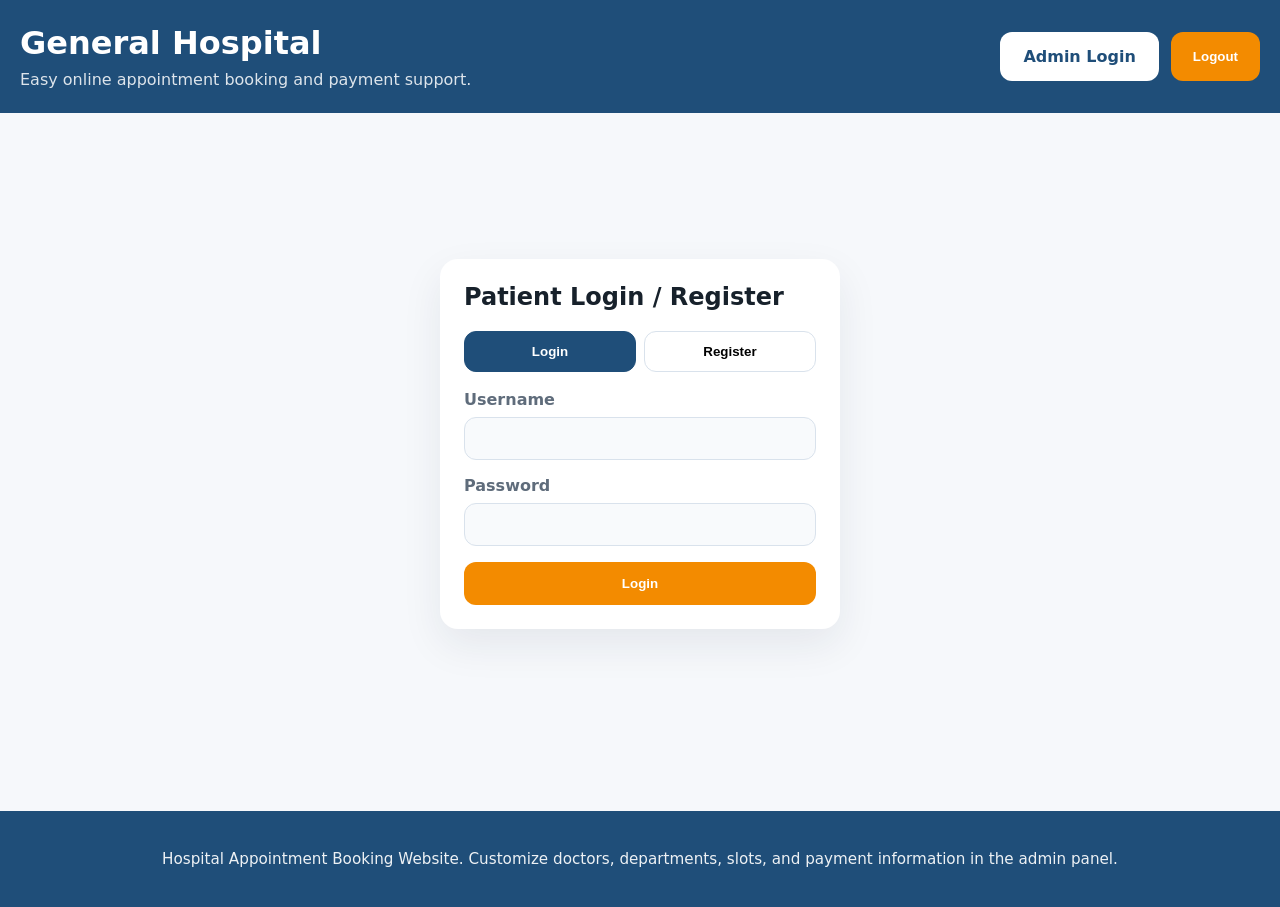
==== index.html @ bab7a087 "Initial commit" ====
<!DOCTYPE html>
<html lang="en">

<head>
    <meta charset="UTF-8" />
    <meta name="viewport" content="width=device-width, initial-scale=1.0" />
    <title>Hospital Appointment Booking</title>
    <link rel="stylesheet" href="styles.css" />
</head>

<body>
    <header class="site-header">
        <div class="brand">
            <img id="hospitalLogo" class="site-logo hidden" src="" alt="Hospital logo" />
            <h1 id="hospital-name">Hospital Online Appointments</h1>
            <p id="hospital-tagline">Book appointments, manage patient care, and get instant payment links.</p>
        </div>
        <div class="header-actions">
            <a class="button secondary" href="admin.html">Admin Login</a>
            <button class="button" id="logoutButton" hidden>Logout</button>
        </div>
    </header>

    <main class="container">
        <section class="welcome-panel" id="welcomePanel">
            <div class="card">
                <h2>Patient Login / Register</h2>
                <div class="tabs">
                    <button class="tab active" id="showLogin">Login</button>
                    <button class="tab" id="showRegister">Register</button>
                </div>

                <form id="loginForm" class="form">
                    <label>Username<input type="text" id="loginUsername" required /></label>
                    <label>Password<input type="password" id="loginPassword" required /></label>
                    <button type="submit" class="button">Login</button>
                </form>

                <form id="registerForm" class="form hidden">
                    <label>Full Name<input type="text" id="registerName" required /></label>
                    <label>Username<input type="text" id="registerUsername" required /></label>
                    <label>Password<input type="password" id="registerPassword" required /></label>
                    <label>Mobile Number<input type="tel" id="registerMobile" required /></label>
                    <button type="submit" class="button">Register</button>
                </form>
            </div>
        </section>

        <section class="dashboard hidden" id="patientDashboard">
            <div class="card">
                <h2>Welcome, <span id="patientName"></span></h2>
                <p>Use this dashboard to book appointment slots, enter your problem details, and pay online.</p>
            </div>

            <div class="grid-2">
                <div class="card" id="profileCard">
                    <h3>Complete Your Profile</h3>
                    <form id="profileForm" class="form">
                        <label>Age<input type="number" id="profileAge" min="1" max="120" required /></label>
                        <label>Date of Birth<input type="date" id="profileDob" required /></label>
                        <label>Medical Problem<textarea id="profileProblem" rows="3"
                                placeholder="Brief description of your medical issue" required></textarea></label>
                        <button type="submit" class="button">Save Profile</button>
                    </form>
                </div>

                <div class="card">
                    <h3>Book an Appointment</h3>
                    <form id="appointmentForm" class="form">
                        <label>Department
                            <select id="departmentSelect" required></select>
                        </label>
                        <label>Doctor
                            <select id="doctorSelect" required></select>
                        </label>
                        <div id="selectedDoctorImage" style="display: none; margin-bottom: 16px;">
                            <img id="doctorImage" class="doctor-image" alt="Selected Doctor" />
                        </div>
                        <label>Preferred Date<input type="date" id="appointmentDate" required /></label>
                        <label>Preferred Time Slot
                            <select id="timeSlotSelect" required></select>
                        </label>
                        <label>Problem Description<textarea id="problemDescription" rows="4"
                                placeholder="Describe your symptoms or concern" required></textarea></label>
                        <label>Payment Method
                            <select id="paymentMethod" required>
                                <option value="Credit Card">Credit Card</option>
                                <option value="UPI">UPI</option>
                                <option value="Net Banking">Net Banking</option>
                            </select>
                        </label>
                        <button type="submit" class="button">Request Appointment</button>
                    </form>
                </div>

                <div class="card">
                    <h3>Appointment Summary</h3>
                    <div id="appointmentSummary">No bookings yet. Fill the form to request an appointment.</div>
                    <div class="notification-banner" id="patientNotification" hidden></div>
                </div>
            </div>

            <div class="card">
                <h3>Your Appointments</h3>
                <table class="data-table">
                    <thead>
                        <tr>
                            <th>#</th>
                            <th>Doctor</th>
                            <th>Date</th>
                            <th>Slot</th>
                            <th>Status</th>
                            <th>Action</th>
                        </tr>
                    </thead>
                    <tbody id="appointmentsTableBody"></tbody>
                </table>
            </div>

            <div class="card hidden" id="paymentCard">
                <h3>Pay for Appointment</h3>
                <p>Once your request is accepted, use the payment link below.</p>
                <a class="button" id="paymentLink" target="_blank" rel="noopener">Go to Payment</a>
            </div>
        </section>
    </main>

    <footer class="site-footer">
        <p>Hospital Appointment Booking Website. Customize doctors, departments, slots, and payment information in the
            admin panel.</p>
    </footer>

    <script src="script.js"></script>
</body>

</html>
---- styles.css ----
:root {
    --primary: #1f4e79;
    --accent: #f38b00;
    --background: #f6f8fb;
    --surface: #ffffff;
    --text: #17212b;
    --muted: #5f6c7b;
}

* {
    box-sizing: border-box;
}

body {
    margin: 0;
    font-family: Inter, system-ui, -apple-system, BlinkMacSystemFont, "Segoe UI", sans-serif;
    background: var(--background);
    color: var(--text);
}

.site-header,
.site-footer {
    background: var(--primary);
    color: white;
    padding: 24px 20px;
}

.site-header {
    display: flex;
    flex-wrap: wrap;
    justify-content: space-between;
    align-items: center;
    gap: 16px;
}

.brand h1,
.brand h2 {
    margin: 0;
}

.brand p {
    margin: 8px 0 0;
    color: rgba(255, 255, 255, 0.85);
}

.header-actions {
    display: flex;
    gap: 12px;
}

.container {
    max-width: 1180px;
    margin: 0 auto;
    padding: 28px 20px 40px;
}

.card {
    background: var(--surface);
    border-radius: 18px;
    box-shadow: 0 16px 40px rgba(30, 40, 64, 0.08);
    padding: 24px;
    margin-bottom: 24px;
}

.card h2,
.card h3 {
    margin-top: 0;
}

.form {
    display: grid;
    gap: 16px;
}

.form label {
    display: grid;
    gap: 8px;
    font-weight: 600;
    color: var(--muted);
}

input[type="text"],
input[type="password"],
input[type="email"],
input[type="date"],
input[type="url"],
select,
textarea {
    width: 100%;
    border: 1px solid #d9e2ec;
    border-radius: 12px;
    padding: 12px 14px;
    font-size: 0.95rem;
    background: #f8fafc;
}

textarea {
    resize: vertical;
}

.button {
    display: inline-flex;
    align-items: center;
    justify-content: center;
    background: var(--accent);
    color: white;
    border: none;
    border-radius: 12px;
    padding: 14px 22px;
    text-decoration: none;
    cursor: pointer;
    font-weight: 700;
}

.button.secondary {
    background: white;
    color: var(--primary);
    border: 1px solid rgba(255, 255, 255, 0.35);
}

.site-logo {
    width: 60px;
    height: 60px;
    object-fit: contain;
    border-radius: 12px;
    margin-bottom: 12px;
    border: 2px solid rgba(255, 255, 255, 0.28);
}

.doctor-list-card {
    margin-top: 24px;
}

.doctor-item {
    display: flex;
    justify-content: space-between;
    align-items: center;
    gap: 16px;
    padding: 14px 16px;
    border: 1px solid #e2e8f0;
    border-radius: 14px;
    margin-bottom: 12px;
    background: #f8fafc;
}

.doctor-item>div {
    flex: 1;
    display: flex;
    align-items: center;
}

.button.small {
    padding: 10px 16px;
    font-size: 0.9rem;
}

.tabs {
    display: flex;
    gap: 8px;
    margin-bottom: 18px;
}

.tab {
    flex: 1;
    padding: 12px 16px;
    border-radius: 12px;
    border: 1px solid #d9e2ec;
    background: white;
    cursor: pointer;
    font-weight: 700;
}

.tab.active {
    background: var(--primary);
    color: white;
    border-color: var(--primary);
}

.hidden {
    display: none;
}

.grid-2 {
    display: grid;
    grid-template-columns: repeat(2, minmax(0, 1fr));
    gap: 24px;
}

.data-table {
    width: 100%;
    border-collapse: collapse;
    margin-top: 12px;
}

.data-table th,
.data-table td {
    border: 1px solid #e2e8f0;
    padding: 12px 10px;
    text-align: left;
}

.data-table th {
    background: #f0f6ff;
    font-weight: 700;
}

.notification-banner {
    margin-top: 16px;
    padding: 16px;
    border-radius: 14px;
    background: #effaf5;
    color: #0b5a3d;
}

.site-footer {
    text-align: center;
    font-size: 0.95rem;
    color: rgba(255, 255, 255, 0.92);
}

.welcome-panel {
    display: flex;
    align-items: center;
    justify-content: center;
    min-height: 70vh;
}

.welcome-panel .card {
    max-width: 400px;
    width: 100%;
}

@media (max-width: 900px) {
    .grid-2 {
        grid-template-columns: 1fr;
    }
}

.doctor-image {
    width: 50px;
    height: 50px;
    object-fit: cover;
    border-radius: 8px;
    margin-right: 12px;
}

.slot-list-card {
    margin-top: 24px;
}

.slot-item {
    display: flex;
    justify-content: space-between;
    align-items: center;
    gap: 16px;
    padding: 12px 16px;
    border: 1px solid #e2e8f0;
    border-radius: 12px;
    margin-bottom: 8px;
    background: #f8fafc;
}
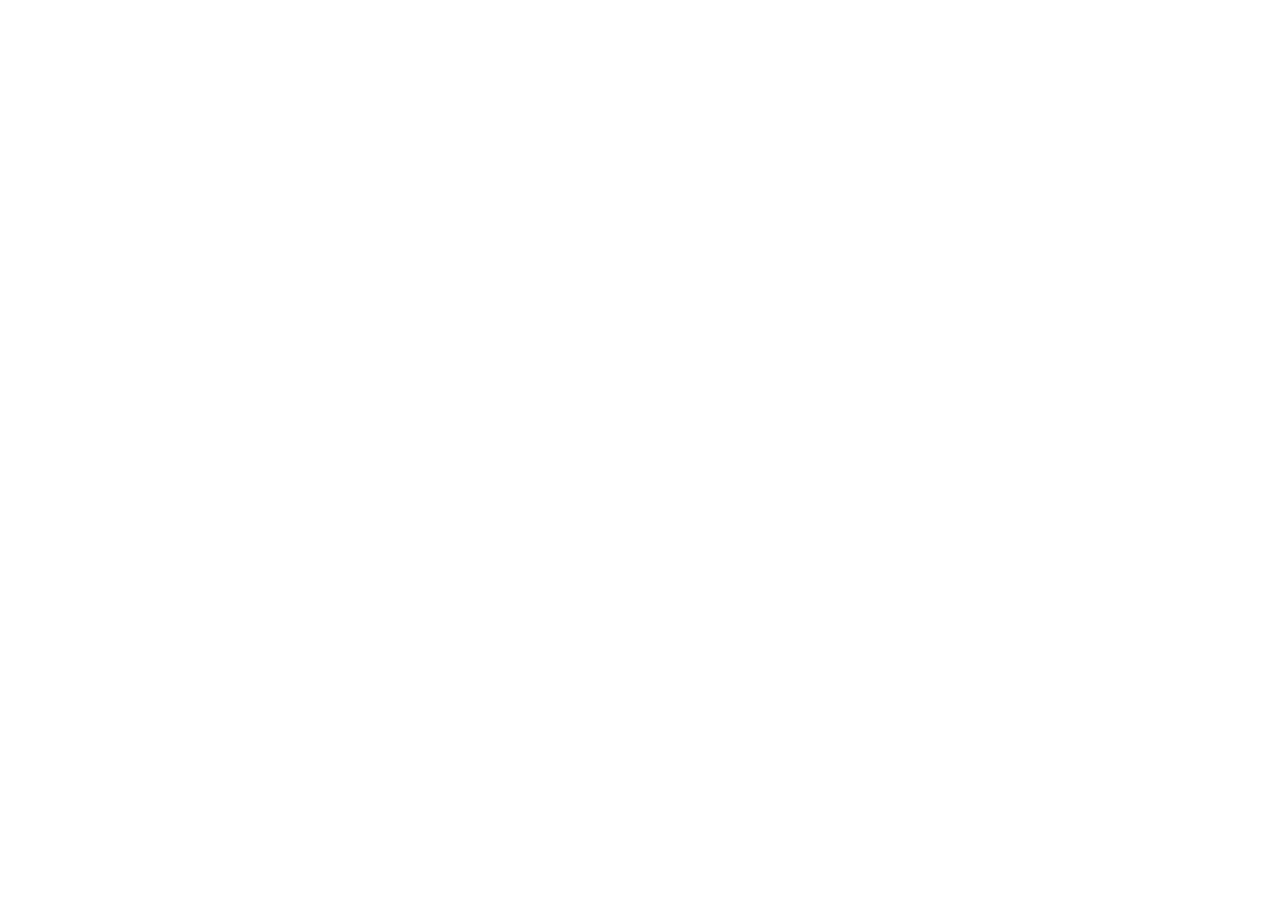
==== commit a56d34be: "Add files via upload clickz" ====
--- a/index.html
+++ b/index.html
@@ -1,136 +1,21 @@
-<!DOCTYPE html>
-<html lang="en">
-
-<head>
-    <meta charset="UTF-8" />
-    <meta name="viewport" content="width=device-width, initial-scale=1.0" />
-    <title>Hospital Appointment Booking</title>
-    <link rel="stylesheet" href="styles.css" />
-</head>
-
-<body>
-    <header class="site-header">
-        <div class="brand">
-            <img id="hospitalLogo" class="site-logo hidden" src="" alt="Hospital logo" />
-            <h1 id="hospital-name">Hospital Online Appointments</h1>
-            <p id="hospital-tagline">Book appointments, manage patient care, and get instant payment links.</p>
-        </div>
-        <div class="header-actions">
-            <a class="button secondary" href="admin.html">Admin Login</a>
-            <button class="button" id="logoutButton" hidden>Logout</button>
-        </div>
-    </header>
-
-    <main class="container">
-        <section class="welcome-panel" id="welcomePanel">
-            <div class="card">
-                <h2>Patient Login / Register</h2>
-                <div class="tabs">
-                    <button class="tab active" id="showLogin">Login</button>
-                    <button class="tab" id="showRegister">Register</button>
-                </div>
-
-                <form id="loginForm" class="form">
-                    <label>Username<input type="text" id="loginUsername" required /></label>
-                    <label>Password<input type="password" id="loginPassword" required /></label>
-                    <button type="submit" class="button">Login</button>
-                </form>
-
-                <form id="registerForm" class="form hidden">
-                    <label>Full Name<input type="text" id="registerName" required /></label>
-                    <label>Username<input type="text" id="registerUsername" required /></label>
-                    <label>Password<input type="password" id="registerPassword" required /></label>
-                    <label>Mobile Number<input type="tel" id="registerMobile" required /></label>
-                    <button type="submit" class="button">Register</button>
-                </form>
-            </div>
-        </section>
-
-        <section class="dashboard hidden" id="patientDashboard">
-            <div class="card">
-                <h2>Welcome, <span id="patientName"></span></h2>
-                <p>Use this dashboard to book appointment slots, enter your problem details, and pay online.</p>
-            </div>
-
-            <div class="grid-2">
-                <div class="card" id="profileCard">
-                    <h3>Complete Your Profile</h3>
-                    <form id="profileForm" class="form">
-                        <label>Age<input type="number" id="profileAge" min="1" max="120" required /></label>
-                        <label>Date of Birth<input type="date" id="profileDob" required /></label>
-                        <label>Medical Problem<textarea id="profileProblem" rows="3"
-                                placeholder="Brief description of your medical issue" required></textarea></label>
-                        <button type="submit" class="button">Save Profile</button>
-                    </form>
-                </div>
-
-                <div class="card">
-                    <h3>Book an Appointment</h3>
-                    <form id="appointmentForm" class="form">
-                        <label>Department
-                            <select id="departmentSelect" required></select>
-                        </label>
-                        <label>Doctor
-                            <select id="doctorSelect" required></select>
-                        </label>
-                        <div id="selectedDoctorImage" style="display: none; margin-bottom: 16px;">
-                            <img id="doctorImage" class="doctor-image" alt="Selected Doctor" />
-                        </div>
-                        <label>Preferred Date<input type="date" id="appointmentDate" required /></label>
-                        <label>Preferred Time Slot
-                            <select id="timeSlotSelect" required></select>
-                        </label>
-                        <label>Problem Description<textarea id="problemDescription" rows="4"
-                                placeholder="Describe your symptoms or concern" required></textarea></label>
-                        <label>Payment Method
-                            <select id="paymentMethod" required>
-                                <option value="Credit Card">Credit Card</option>
-                                <option value="UPI">UPI</option>
-                                <option value="Net Banking">Net Banking</option>
-                            </select>
-                        </label>
-                        <button type="submit" class="button">Request Appointment</button>
-                    </form>
-                </div>
-
-                <div class="card">
-                    <h3>Appointment Summary</h3>
-                    <div id="appointmentSummary">No bookings yet. Fill the form to request an appointment.</div>
-                    <div class="notification-banner" id="patientNotification" hidden></div>
-                </div>
-            </div>
-
-            <div class="card">
-                <h3>Your Appointments</h3>
-                <table class="data-table">
-                    <thead>
-                        <tr>
-                            <th>#</th>
-                            <th>Doctor</th>
-                            <th>Date</th>
-                            <th>Slot</th>
-                            <th>Status</th>
-                            <th>Action</th>
-                        </tr>
-                    </thead>
-                    <tbody id="appointmentsTableBody"></tbody>
-                </table>
-            </div>
-
-            <div class="card hidden" id="paymentCard">
-                <h3>Pay for Appointment</h3>
-                <p>Once your request is accepted, use the payment link below.</p>
-                <a class="button" id="paymentLink" target="_blank" rel="noopener">Go to Payment</a>
-            </div>
-        </section>
-    </main>
-
-    <footer class="site-footer">
-        <p>Hospital Appointment Booking Website. Customize doctors, departments, slots, and payment information in the
-            admin panel.</p>
-    </footer>
-
-    <script src="script.js"></script>
-</body>
-
-</html>+<!doctype html>
+<html lang="en">
+  <head>
+    <meta charset="UTF-8" />
+    <meta name="viewport" content="width=device-width, initial-scale=1.0" />
+    <title>MAHI CLICZ AND CREATIVES - Photography, Video Editing & Color Grading</title>
+    <meta name="description" content="Where every frame tells a captivating story. Professional photography, DaVinci Resolve & Premiere Pro video editing, Shorts/Reels, marriage albums, and thumbnails." />
+    <meta property="og:title" content="MAHI CLICZ AND CREATIVES" />
+    <meta property="og:description" content="Where every frame tells a captivating story. Professional photography and cinematic video editing." />
+    <meta property="og:type" content="website" />
+    <link rel="preconnect" href="https://fonts.googleapis.com">
+    <link rel="preconnect" href="https://fonts.gstatic.com" crossorigin>
+    <link href="https://fonts.googleapis.com/css2?family=Cinzel+Decorative:wght@700;900&family=Cinzel:wght@600;700;800;900&family=Plus+Jakarta+Sans:wght@300;400;500;600;700;800;900&family=Syne:wght@700;800&family=Cormorant+Garamond:ital,wght@0,600;0,700;1,600&display=swap" rel="stylesheet">
+    <meta name="twitter:card" content="summary_large_image" />
+  </head>
+  <body>
+    <div id="root"></div>
+    <script type="module" src="/src/main.tsx"></script>
+  </body>
+</html>
+
